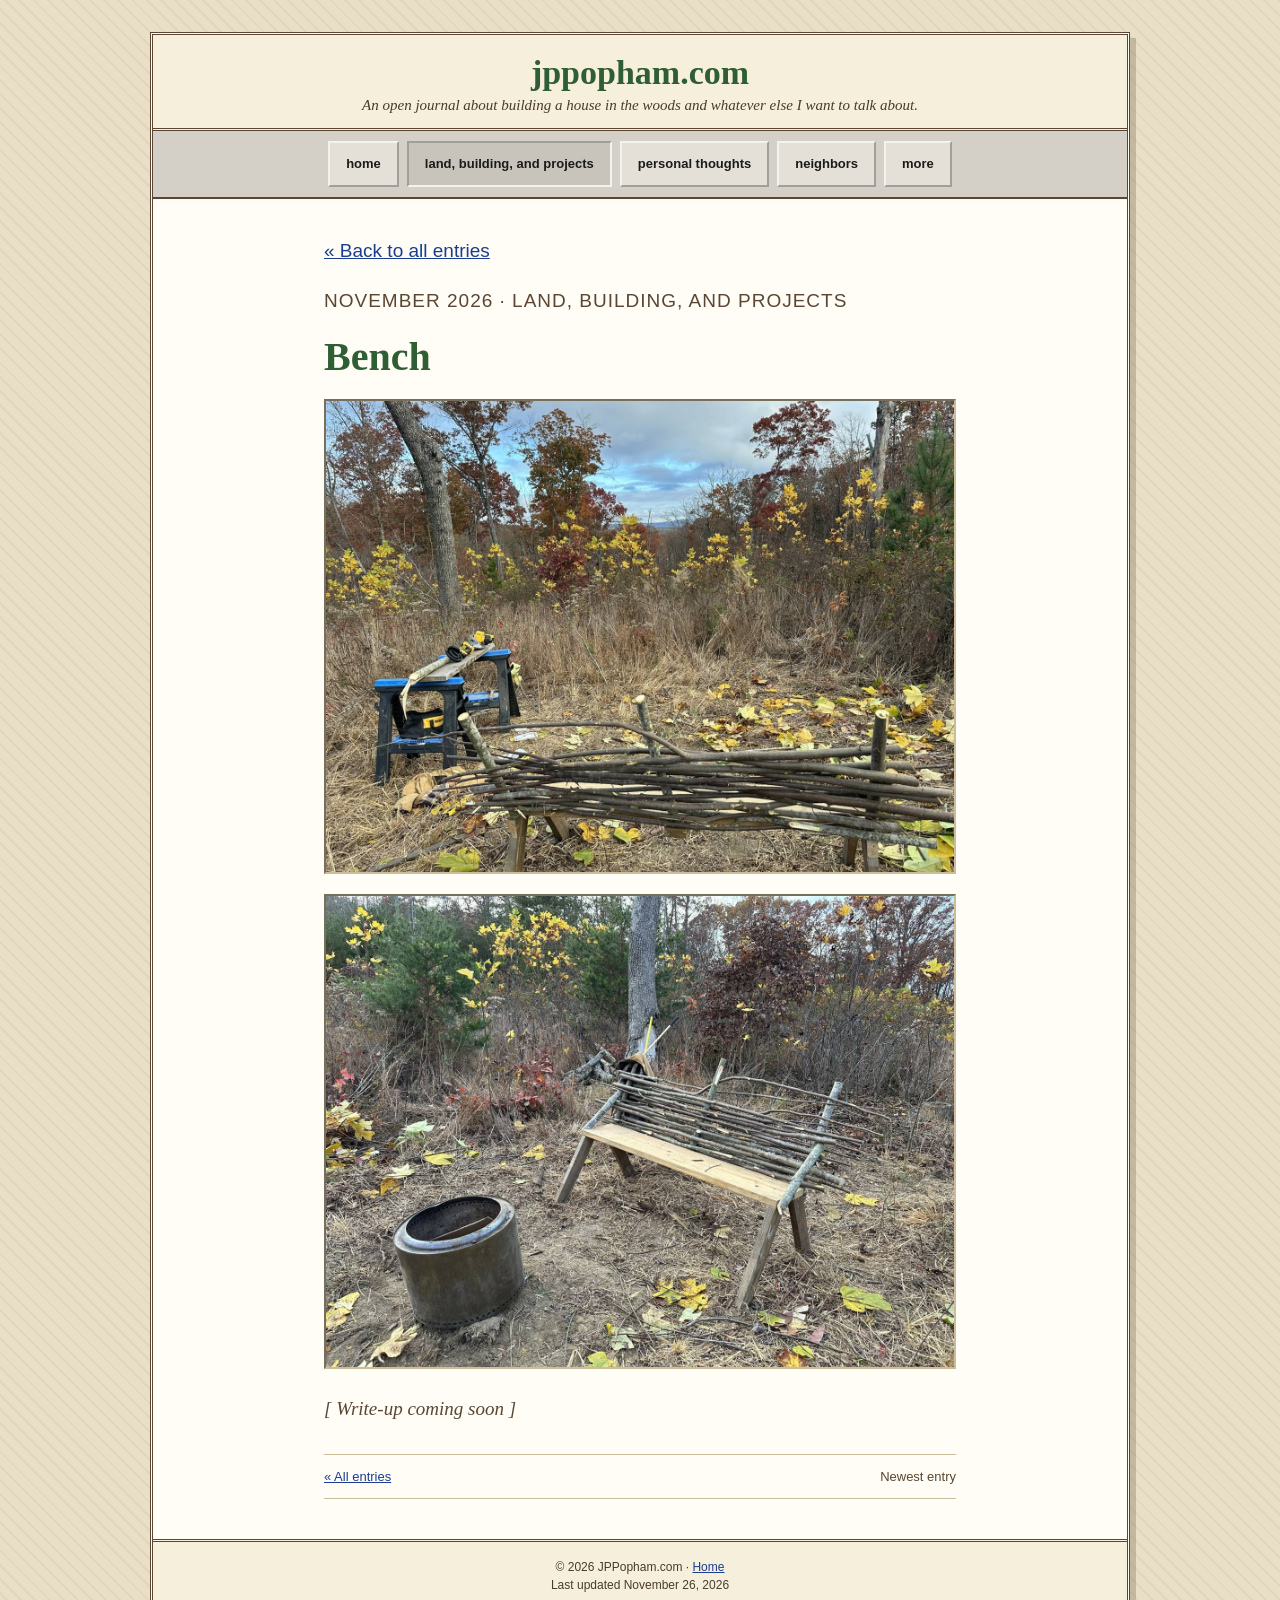
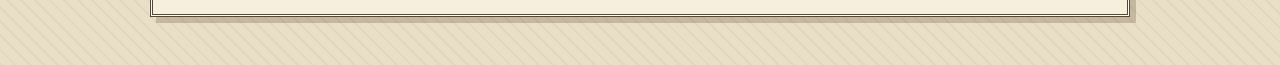
==== bench.html @ ab4d45ee "Add Bench post, remove placeholder posts and badges Co-Authored-By: Claude Opus 5.5 <noreply@anthrop" ====
<!doctype html>
<html lang="en">
<head>
<meta charset="utf-8">
<meta name="viewport" content="width=device-width, initial-scale=1">
<title>Bench — jppopham.com</title>
<meta name="description" content="Building a bench with a woven stick back out on the land.">
<link rel="canonical" href="https://jppopham.com/bench.html">
<link rel="stylesheet" href="/style.css">
</head>
<body>
<div class="wrap"><div class="page">

<header class="site-head small">
<h1><a href="/">jppopham.com</a></h1>
<p>An open journal about building a house in the woods and whatever else I want to talk about.</p>
</header>

<nav class="nav" aria-label="Main">
<a class="btn" href="/">home</a>
<a class="btn on" href="/">land, building, and projects</a>
<a class="btn" href="/thoughts.html">personal thoughts</a>
<a class="btn" href="/neighbors.html">neighbors</a>
<a class="btn" href="/cost-log.html">more</a>
</nav>

<article class="post">
<p class="small-link"><a href="/">« Back to all entries</a></p>
<p class="meta" style="margin-top:16px">November 2026 · Land, building, and projects</p>
<h2>Bench</h2>

<img src="/img/bench-1.jpg" alt="Bench in progress beside the sawhorses, with a view over the fall treeline" width="1400" height="1050" style="display:block;width:100%;height:auto;border:2px inset #cbbd9c;margin:0 0 20px">
<img src="/img/bench-2.jpg" alt="Finished bench with a woven stick back next to a fire pit" width="1400" height="1050" style="display:block;width:100%;height:auto;border:2px inset #cbbd9c;margin:0 0 24px" loading="lazy">

<p style="color:#5a4632;font-style:italic">[ Write-up coming soon ]</p>

<div class="post-nav">
<a href="/">« All entries</a>
<span style="color:#5a4632">Newest entry</span>
</div>
</article>

<footer class="site-foot">
<p>© 2026 JPPopham.com · <a href="/">Home</a></p>
<p>Last updated November 26, 2026</p>
</footer>

</div></div>
</body>
</html>
---- style.css ----
/* jppopham.com — one stylesheet, made with (the spirit of) Notepad */
:root { --accent: #2f5d34; --ink: #2b2218; --brown: #5a4632; --paper: #fffdf6; --tan: #f6efdc; --line: #cbbd9c; }
* { box-sizing: border-box; }
body { margin: 0; background-color: #e9dfc7; background-image: repeating-linear-gradient(45deg, rgba(90,70,50,.06) 0 2px, transparent 2px 10px); font-family: Georgia, "Times New Roman", serif; color: var(--ink); }
a { color: #1a3d8f; } a:hover { color: #8a1c1c; } a:visited { color: #5b2a86; }
img { max-width: 100%; }

.wrap { padding: 32px 16px 48px; }
.page { max-width: 980px; margin: 0 auto; background: var(--paper); border: 3px double var(--brown); box-shadow: 6px 6px 0 rgba(90,70,50,.25); }

/* header */
.site-head { padding: 28px 32px 20px; border-bottom: 3px double var(--brown); text-align: center; background: var(--tan); }
.site-head h1 { margin: 0; font-size: 52px; line-height: 1.05; letter-spacing: 1px; }
.site-head h1 a, .site-head h1 a:visited { color: var(--accent); text-decoration: none; }
.site-head p { margin: 10px 0 0; font-size: 18px; font-style: italic; color: #4a3b2a; }
.site-head.small { padding: 20px 32px 14px; }
.site-head.small h1 { font-size: 34px; letter-spacing: 0; }
.site-head.small p { margin-top: 6px; font-size: 15px; }

/* nav: beveled 98-style buttons */
.nav { display: flex; flex-wrap: wrap; justify-content: center; gap: 8px; padding: 10px 16px; background: #d4d0c8; border-bottom: 2px solid var(--brown); }
.btn, .btn:visited { display: inline-block; padding: 8px 16px; min-height: 44px; line-height: 26px; background: #e4e0d8; border: 2px outset #f4f2ee; color: #1b1b1b; text-decoration: none; font-family: Verdana, sans-serif; font-size: 13px; font-weight: bold; cursor: pointer; }
.btn:hover { color: #1b1b1b; background: #ece8e0; }
.btn.on, .btn[aria-pressed="true"] { background: #c8c4bc; border-style: inset; }

/* layouts */
.cols { display: flex; flex-wrap: wrap; }
.main { flex: 999 1 560px; min-width: 0; padding: 28px 32px; border-right: 1px dashed #b7a582; }
.side { flex: 1 1 260px; padding: 28px 24px; background: var(--tan); font-family: Verdana, sans-serif; font-size: 13px; line-height: 1.55; display: flex; flex-direction: column; gap: 24px; }
.side section > p { margin: 0; }
.narrow { max-width: 760px; margin: 0 auto; padding: 36px 24px 40px; }
.bar { margin: 0 0 8px; padding: 4px 8px; background: var(--accent); color: #fffdf6; font-family: Verdana, sans-serif; font-size: 13px; letter-spacing: 1px; text-transform: uppercase; }
.mono { font-family: "Courier New", monospace; }
.checklist { list-style: none; margin: 0; padding: 0; font-family: "Courier New", monospace; font-size: 14px; line-height: 1.8; }
.side ul:not(.checklist) { margin: 0; padding-left: 18px; }
.badges { display: flex; flex-wrap: wrap; gap: 6px; justify-content: center; }
.badge88 { display: inline-flex; align-items: center; justify-content: center; width: 88px; height: 31px; border: 1px solid #000; font-size: 9px; font-weight: bold; text-align: center; line-height: 1.1; }

/* entries */
.entry { padding-bottom: 28px; margin-bottom: 28px; border-bottom: 1px solid var(--line); }
.entry:last-of-type { border-bottom: 0; margin-bottom: 0; }
.meta { margin: 0; font-family: Verdana, sans-serif; font-size: 12px; color: var(--brown); text-transform: uppercase; letter-spacing: 1px; }
.entry h2 { margin: 6px 0 10px; font-size: 30px; line-height: 1.15; }
.entry h2 a, .entry h2 a:visited { color: var(--accent); }
.entry p { font-size: 18px; line-height: 1.6; margin: 0 0 12px; }
.small-link { font-family: Verdana, sans-serif; font-size: 13px; }
h2.page-title { margin: 16px 0 8px; font-size: 40px; line-height: 1.1; color: var(--accent); }
.lede { margin: 0 0 28px; font-size: 18px; line-height: 1.65; }

/* single post */
.post { max-width: 680px; margin: 0 auto; padding: 36px 24px 40px; }
.post h2 { margin: 8px 0 20px; font-size: 40px; line-height: 1.1; color: var(--accent); }
.post p, .post li { font-size: 19px; line-height: 1.7; }
.post p { margin: 0 0 18px; }
.post h3 { margin: 32px 0 10px; font-size: 24px; border-bottom: 1px dotted #b7a582; padding-bottom: 4px; }
.dropcap { float: left; font-size: 64px; line-height: .85; padding: 6px 8px 0 0; color: var(--accent); font-weight: bold; }
.post-nav { display: flex; flex-wrap: wrap; justify-content: space-between; gap: 12px; margin-top: 28px; padding: 14px 0; border-top: 1px solid var(--line); border-bottom: 1px solid var(--line); font-family: Verdana, sans-serif; font-size: 13px; }

/* retro readouts */
.readout { background: #111; border: 3px inset #888; padding: 12px 18px; text-align: center; }
.readout .label { margin: 0 0 4px; font-family: Verdana, sans-serif; font-size: 11px; letter-spacing: 2px; color: #c9c9c9; }
.readout .num { margin: 0; font-family: "Courier New", monospace; font-size: 40px; font-weight: bold; color: #7CFC00; }

/* tables */
.tablebox { overflow-x: auto; border: 2px inset var(--line); margin-bottom: 32px; }
table.ledger { width: 100%; min-width: 520px; border-collapse: collapse; font-family: "Courier New", monospace; font-size: 15px; }
.ledger th { text-align: left; padding: 8px 12px; border-bottom: 2px solid var(--brown); background: #d4d0c8; }
.ledger td { padding: 8px 12px; border-bottom: 1px dotted #b7a582; }
.ledger tbody tr:nth-child(even) { background: var(--tan); }
.ledger .num { text-align: right; }
.ledger tfoot td { background: #f3e6b8; font-weight: bold; border-top: 2px solid var(--brown); border-bottom: 0; }
.ledger .unfound { color: var(--brown); }

/* compendium cards */
.filters { display: flex; flex-wrap: wrap; gap: 8px; margin-bottom: 24px; padding: 10px; background: #d4d0c8; border: 2px outset #f4f2ee; }
.cards { display: grid; grid-template-columns: repeat(auto-fill, minmax(260px, 1fr)); gap: 20px; margin-bottom: 40px; }
.card { background: var(--paper); border: 2px solid var(--brown); box-shadow: 4px 4px 0 rgba(90,70,50,.3); display: flex; flex-direction: column; }
.card[hidden] { display: none; }
.card-top { display: flex; justify-content: space-between; align-items: center; padding: 6px 10px; background: var(--ink); color: #f3e6b8; font-family: "Courier New", monospace; font-size: 14px; font-weight: bold; }
.type { padding: 2px 8px; font-size: 11px; color: #fff; border: 1px solid #f3e6b8; }
.card img { display: block; height: 190px; width: calc(100% - 20px); margin: 10px; object-fit: cover; border: 2px inset var(--line); }
.card-body { padding: 0 14px 14px; display: flex; flex-direction: column; gap: 8px; flex: 1; }
.card h3 { margin: 0; font-size: 21px; line-height: 1.2; }
.sci { margin: 0; font-size: 15px; font-style: italic; color: #4a3b2a; }
.card dl { margin: 4px 0 0; display: grid; grid-template-columns: 74px 1fr; gap: 4px 8px; font-family: Verdana, sans-serif; font-size: 12px; line-height: 1.45; }
.card dt { font-weight: bold; color: var(--brown); }
.card dd { margin: 0; }
.fact { margin: 4px 0 0; padding: 8px 10px; background: var(--tan); border: 1px dashed #b7a582; font-family: Verdana, sans-serif; font-size: 12px; line-height: 1.5; }

.site-foot { border-top: 3px double var(--brown); padding: 18px 24px; text-align: center; font-family: Verdana, sans-serif; font-size: 12px; color: #4a3b2a; background: var(--tan); }
.site-foot p { margin: 0 0 4px; }

@media (max-width: 600px) {
  .site-head h1 { font-size: 36px; }
  .main { padding: 24px 18px; border-right: 0; }
  .narrow, .post { padding: 24px 18px 32px; }
  .post h2, h2.page-title { font-size: 32px; }
}
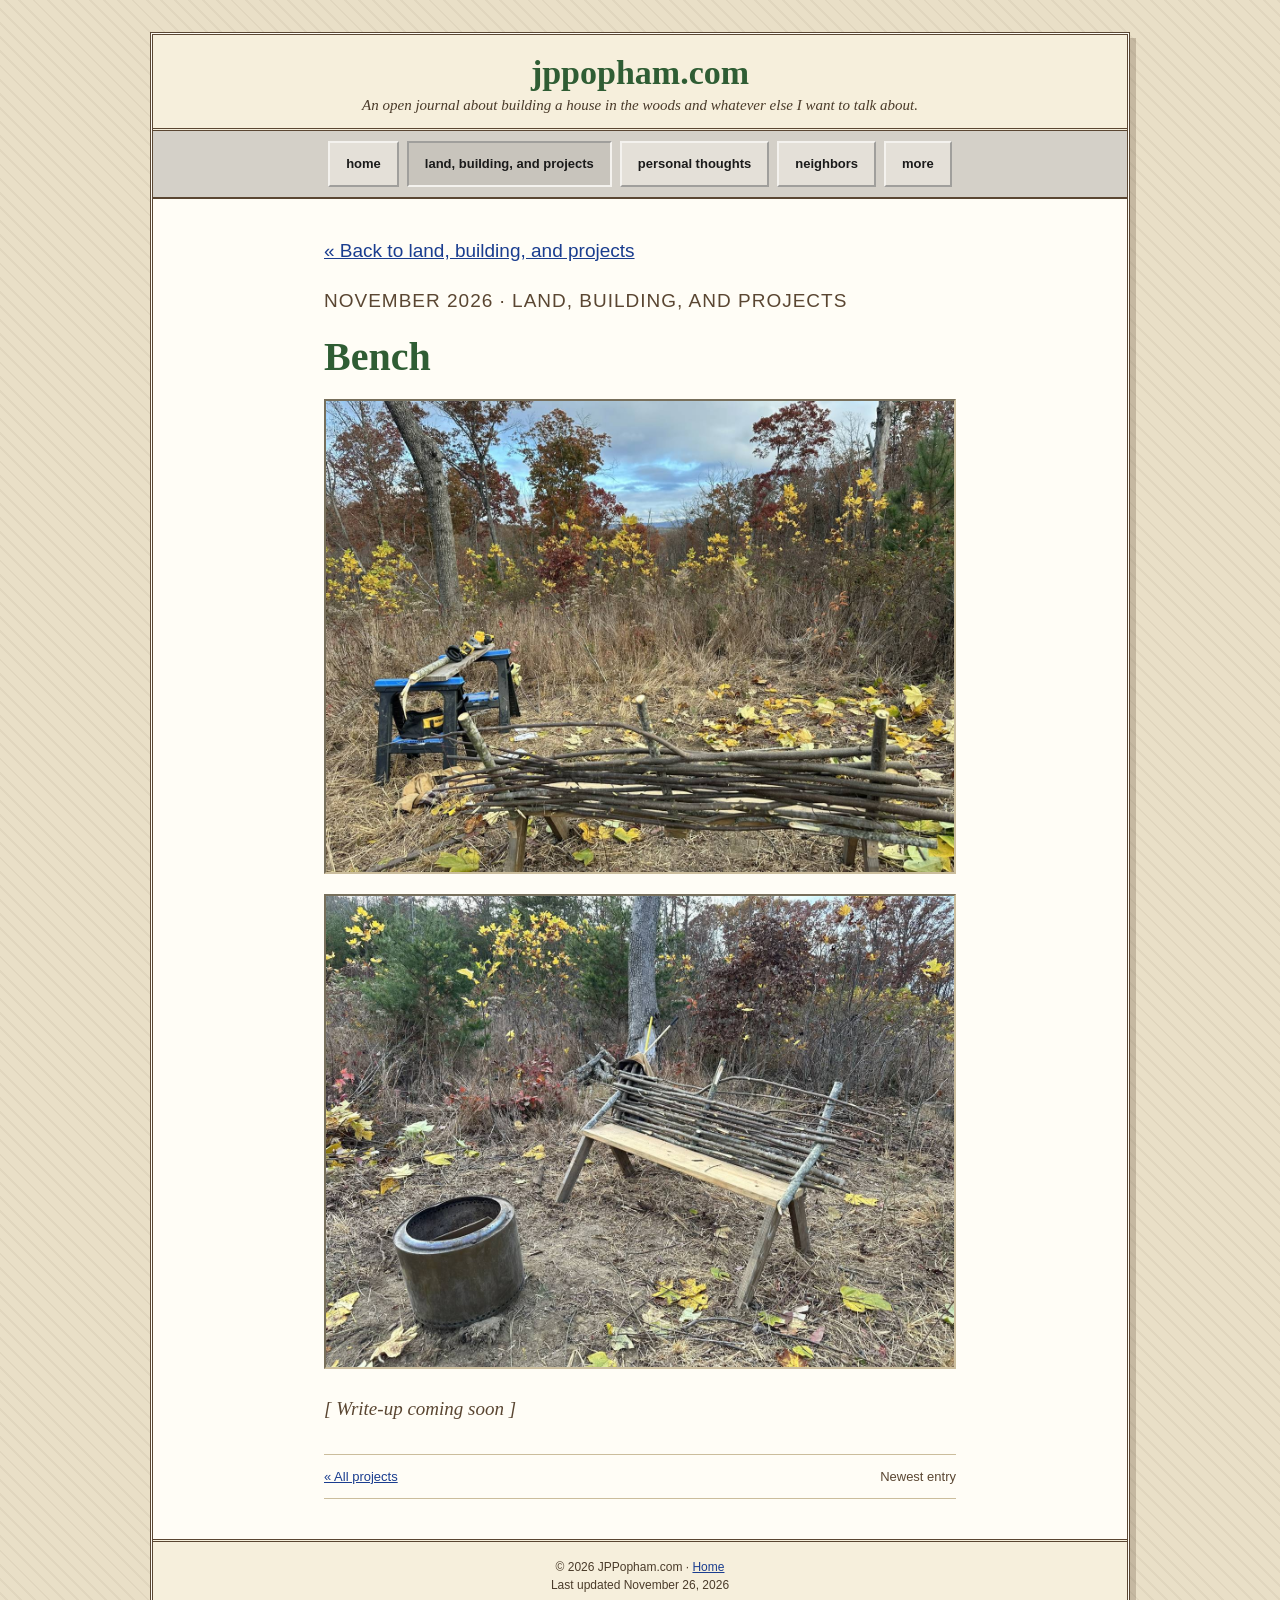
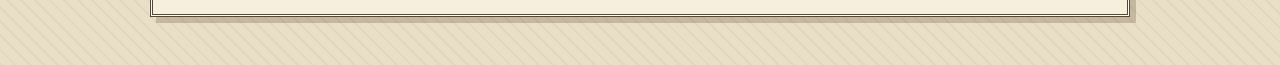
==== commit 8ef7dbcb: "Add land, building, and projects page; update project status Co-Authored-By: Claude Opus 5.5 <norepl" ====
--- a/bench.html
+++ b/bench.html
@@ -18,14 +18,14 @@
 
 <nav class="nav" aria-label="Main">
 <a class="btn" href="/">home</a>
-<a class="btn on" href="/">land, building, and projects</a>
+<a class="btn on" href="/projects.html">land, building, and projects</a>
 <a class="btn" href="/thoughts.html">personal thoughts</a>
 <a class="btn" href="/neighbors.html">neighbors</a>
 <a class="btn" href="/cost-log.html">more</a>
 </nav>
 
 <article class="post">
-<p class="small-link"><a href="/">« Back to all entries</a></p>
+<p class="small-link"><a href="/projects.html">« Back to land, building, and projects</a></p>
 <p class="meta" style="margin-top:16px">November 2026 · Land, building, and projects</p>
 <h2>Bench</h2>
 
@@ -35,7 +35,7 @@
 <p style="color:#5a4632;font-style:italic">[ Write-up coming soon ]</p>
 
 <div class="post-nav">
-<a href="/">« All entries</a>
+<a href="/projects.html">« All projects</a>
 <span style="color:#5a4632">Newest entry</span>
 </div>
 </article>
